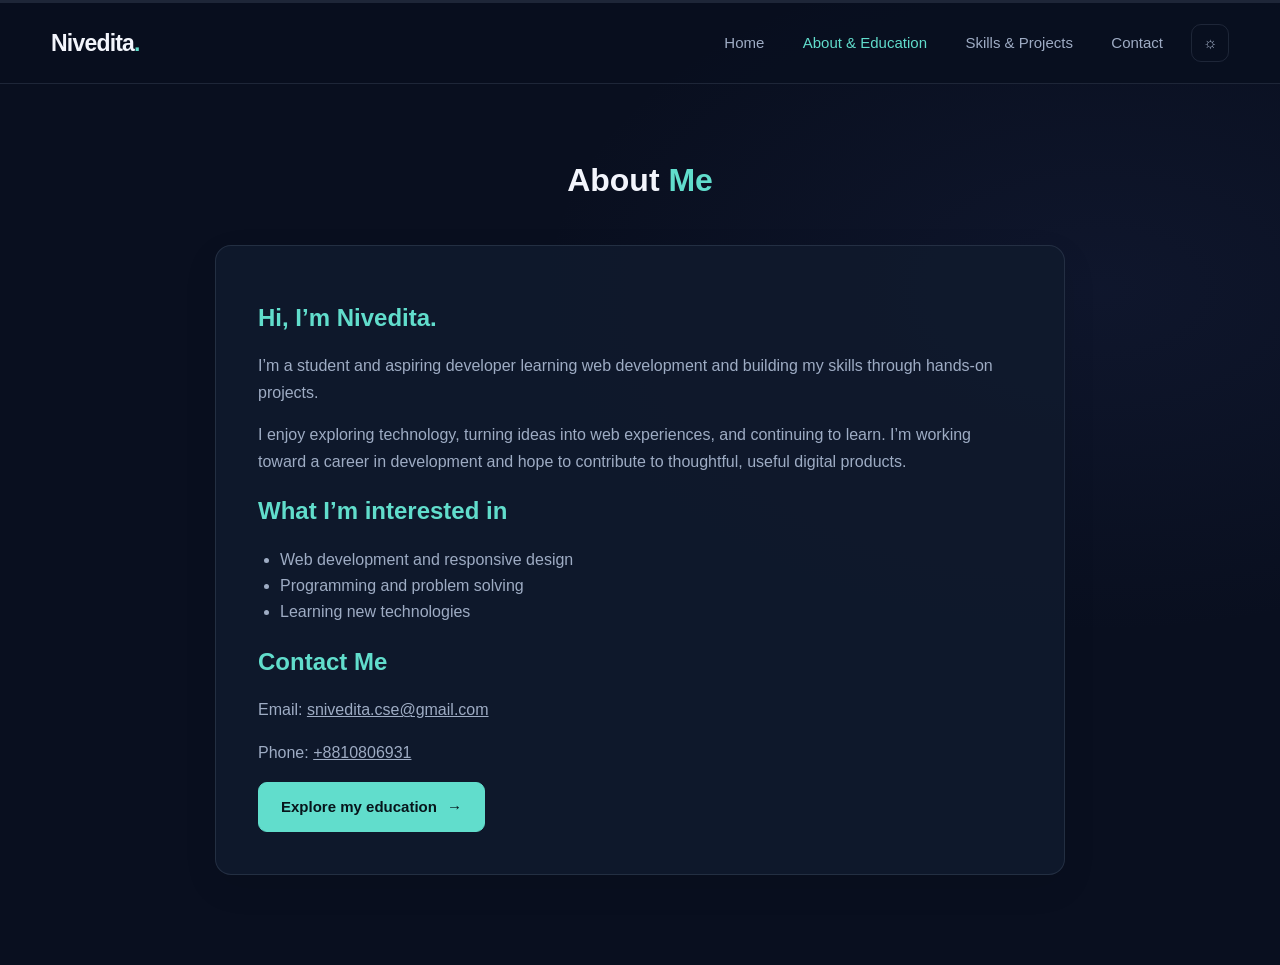
==== about.html @ 98810031 "Add files via upload" ====
<!DOCTYPE html>
<html lang="en">
<head>
    <meta charset="UTF-8">
    <meta name="viewport" content="width=device-width, initial-scale=1.0">
    <meta name="description" content="Learn about Nivedita Singh, her interests, goals, and education.">
    <title>About &amp; Education | Nivedita Singh</title>
    <link rel="stylesheet" href="style.css">
    <script defer src="script.js"></script>
</head>
<body id="top">
<header class="site-header">
    <nav class="navbar" aria-label="Main navigation">
        <a class="logo" href="index.html">Nivedita<span>.</span></a>
        <button class="menu-toggle" type="button" onclick="toggleMenu()" aria-label="Toggle navigation" aria-expanded="false">☰</button>
        <div class="nav-links" id="navLinks">
            <a href="index.html">Home</a>
            <a href="about.html" aria-current="page">About &amp; Education</a>
            <a href="skill.html">Skills &amp; Projects</a>
            <a href="contact.html">Contact</a>
        </div>
        <button class="theme-toggle" type="button" onclick="toggleTheme()" aria-label="Switch to light theme" title="Toggle theme">☼</button>
    </nav>
</header>
<main class="page">
    <h1>About <span>Me</span></h1>
    <div class="content-box">
        <h2>Hi, I’m Nivedita.</h2>
        <p>I’m a student and aspiring developer learning web development and building my skills through hands-on projects.</p>
        <p>I enjoy exploring technology, turning ideas into web experiences, and continuing to learn. I’m working toward a career in development and hope to contribute to thoughtful, useful digital products.</p>
        <h2>What I’m interested in</h2>
        <ul>
            <li>Web development and responsive design</li>
            <li>Programming and problem solving</li>
            <li>Learning new technologies</li>
        </ul>
        <h2>Contact Me</h2>
        <p>Email: <a href="mailto:snivedita.cse@gmail.com">snivedita.cse@gmail.com</a></p>
        <p>Phone: <a href="tel:+8810806931">+8810806931</a></p>
        <a href="education.html" class="btn">Explore my education <span aria-hidden="true">→</span></a>
    </div>
</main>
</body>
</html>
---- style.css ----
* {
    box-sizing: border-box;
}

:root {
    color-scheme: dark;
    --bg: #090f1f;
    --surface: #0c1425;
    --card: #101a2d;
    --text: #f3f5fc;
    --muted: #9eacc4;
    --accent: #61ddcc;
    --accent-strong: #48d5c2;
    --violet: #ad8bff;
    --line: rgba(165, 184, 214, 0.14);
    --shadow: 0 24px 70px rgba(0, 0, 0, 0.24);
}

html {
    scroll-behavior: smooth;
}

body {
    min-height: 100vh;
    margin: 0;
    display: flex;
    flex-direction: column;
    background:
        radial-gradient(ellipse at 86% 30%, rgba(58, 74, 141, 0.12), transparent 36%),
        var(--bg);
    color: var(--text);
    font-family: Inter, "Segoe UI", Arial, sans-serif;
    font-size: 16px;
    line-height: 1.65;
    -webkit-font-smoothing: antialiased;
}

body.light {
    color-scheme: light;
    --bg: #f5f8fc;
    --surface: #ffffff;
    --card: #ffffff;
    --text: #172238;
    --muted: #61708a;
    --accent: #118f83;
    --accent-strong: #087c71;
    --violet: #7654cf;
    --line: rgba(44, 66, 104, 0.15);
    --shadow: 0 24px 70px rgba(31, 54, 91, 0.1);
    background:
        radial-gradient(ellipse at 86% 30%, rgba(112, 145, 231, 0.12), transparent 36%),
        var(--bg);
}

a {
    color: inherit;
}

button,
a {
    -webkit-tap-highlight-color: transparent;
}

.site-header {
    position: relative;
    z-index: 5;
    border-top: 3px solid var(--line);
    border-bottom: 1px solid var(--line);
    background: color-mix(in srgb, var(--bg) 94%, transparent);
}

.navbar {
    width: min(100% - 48px, 1178px);
    min-height: 80px;
    margin: 0 auto;
    display: flex;
    align-items: center;
    gap: 28px;
}

.logo {
    margin-right: auto;
    color: var(--text);
    font-size: 23px;
    font-weight: 800;
    letter-spacing: -0.8px;
    line-height: 1;
    text-decoration: none;
}

.logo span {
    color: var(--accent);
}

.nav-links {
    display: flex;
    align-items: center;
    gap: clamp(24px, 3vw, 42px);
}

.nav-links a {
    color: var(--muted);
    font-size: 15px;
    font-weight: 500;
    text-decoration: none;
    transition: color 180ms ease;
}

.nav-links a:hover,
.nav-links a[aria-current="page"] {
    color: var(--accent);
}

.menu-toggle,
.theme-toggle {
    display: inline-grid;
    width: 38px;
    height: 38px;
    place-items: center;
    border: 1px solid var(--line);
    border-radius: 10px;
    background: transparent;
    color: var(--muted);
    font: inherit;
    cursor: pointer;
    transition: border-color 180ms ease, color 180ms ease, background 180ms ease;
}

.theme-toggle:hover,
.menu-toggle:hover {
    border-color: var(--accent);
    color: var(--accent);
}

.menu-toggle {
    display: none;
}

main {
    flex: 1;
}

.hero {
    width: min(100% - 48px, 1178px);
    min-height: 624px;
    margin: 0 auto;
    padding: 48px 0 64px;
    display: grid;
    grid-template-columns: minmax(0, 1fr) 310px;
    align-items: center;
    gap: clamp(60px, 10vw, 150px);
    animation: rise-in 650ms ease both;
}

.hero-content {
    max-width: 650px;
}

.tagline {
    margin: 0 0 16px;
    display: flex;
    align-items: center;
    gap: 13px;
    color: var(--accent);
    font-size: 13px;
    font-weight: 750;
    letter-spacing: 2px;
}

.status-dot {
    width: 9px;
    height: 9px;
    flex: 0 0 9px;
    border-radius: 50%;
    background: var(--accent);
    box-shadow: 0 0 16px color-mix(in srgb, var(--accent) 80%, transparent);
}

.hero h1 {
    margin: 0 0 20px;
    font-size: clamp(58px, 6vw, 78px);
    font-weight: 800;
    letter-spacing: -4px;
    line-height: 1.12;
}

.name-highlight,
.heading-period {
    color: var(--accent);
}

.heading-period {
    color: var(--text);
}

.hero-statement {
    margin: 0 0 15px;
    font-size: clamp(22px, 2.2vw, 30px);
    font-weight: 650;
    letter-spacing: -0.7px;
    line-height: 1.35;
}

.hero-statement span {
    color: var(--violet);
}

.hero-description {
    max-width: 595px;
    margin: 0;
    color: var(--muted);
    font-size: 17px;
    line-height: 1.85;
}

.buttons {
    margin-top: 30px;
    display: flex;
    flex-wrap: wrap;
    gap: 13px;
}

.btn {
    min-height: 50px;
    padding: 11px 22px;
    display: inline-flex;
    align-items: center;
    justify-content: center;
    gap: 10px;
    border: 1px solid var(--accent);
    border-radius: 9px;
    background: var(--accent);
    color: #07151b;
    font-size: 15px;
    font-weight: 700;
    text-decoration: none;
    transition: transform 180ms ease, background 180ms ease, border-color 180ms ease, color 180ms ease;
}

.btn:hover {
    transform: translateY(-2px);
    background: var(--accent-strong);
    border-color: var(--accent-strong);
}

.btn.outline {
    border-color: var(--line);
    background: transparent;
    color: var(--text);
}

.btn.outline:hover {
    border-color: var(--accent);
    color: var(--accent);
}

.social {
    margin-top: 31px;
    display: flex;
    align-items: center;
    gap: 19px;
}

.social a {
    width: 21px;
    height: 21px;
    display: inline-flex;
    color: var(--muted);
    transition: color 180ms ease, transform 180ms ease;
}

.social a.social-email {
    width: auto;
    height: auto;
    align-items: center;
    gap: 9px;
    font-size: 14px;
    text-decoration: none;
}

.social-email svg {
    flex: 0 0 21px;
}

.social a:hover {
    transform: translateY(-2px);
    color: var(--accent);
}

.social svg {
    width: 100%;
    height: 100%;
    fill: currentColor;
}

.hero-image {
    display: grid;
    place-items: center;
}

.profile-frame {
    width: 310px;
    height: 385px;
    overflow: hidden;
    border: 1px solid rgba(97, 221, 204, 0.48);
    border-radius: 24px;
    background: var(--card);
    box-shadow: var(--shadow);
    animation: portrait-in 800ms 100ms ease both;
}

.profile-frame img {
    width: 100%;
    height: 100%;
    display: block;
    object-fit: cover;
    object-position: center 38%;
}

.site-footer {
    min-height: 92px;
    padding: 20px max(24px, calc((100% - 1178px) / 2));
    display: flex;
    align-items: center;
    justify-content: space-between;
    gap: 20px;
    border-top: 1px solid var(--line);
    color: var(--muted);
    font-size: 14px;
}

.site-footer p {
    margin: 0;
}

.back-to-top {
    color: var(--accent);
    font-size: 22px;
    font-weight: 700;
    line-height: 1;
    text-decoration: none;
}

.page {
    width: min(100% - 48px, 1000px);
    min-height: 70vh;
    margin: 0 auto;
    padding: 70px 0 90px;
    animation: rise-in 500ms ease both;
}

.page > h1,
.page-heading {
    margin: 0 0 38px;
    text-align: center;
}

.page > h1 span,
.page-heading span {
    color: var(--accent);
}

.page-subtitle {
    max-width: 650px;
    margin: -22px auto 38px;
    color: var(--muted);
    text-align: center;
}

.content-box,
.education-card,
.skill,
.card,
.contact-panel {
    border: 1px solid var(--line);
    border-radius: 16px;
    background: color-mix(in srgb, var(--card) 90%, transparent);
    box-shadow: 0 12px 35px rgba(0, 0, 0, 0.08);
}

.content-box {
    max-width: 850px;
    margin: 0 auto;
    padding: clamp(24px, 5vw, 42px);
}

.content-box h2 {
    margin: 10px 0;
    color: var(--accent);
}

.content-box p,
.content-box li,
.card p {
    color: var(--muted);
}

.content-box ul {
    padding-left: 22px;
}

.timeline {
    max-width: 800px;
    margin: 0 auto;
    padding-left: 26px;
    border-left: 1px solid var(--line);
}

.education-card {
    position: relative;
    margin: 0 0 22px;
    padding: 24px;
    transition: transform 180ms ease, border-color 180ms ease;
}

.education-card::before {
    position: absolute;
    top: 28px;
    left: -33px;
    width: 12px;
    height: 12px;
    border: 3px solid var(--bg);
    border-radius: 50%;
    background: var(--accent);
    content: "";
}

.education-card:hover,
.card:hover {
    transform: translateY(-4px);
    border-color: color-mix(in srgb, var(--accent) 60%, var(--line));
}

.education-card h2 {
    margin: 0 0 5px;
    color: var(--accent);
    font-size: 21px;
}

.education-card h3 {
    margin: 0 0 12px;
}

.education-card p {
    margin: 5px 0;
    color: var(--muted);
}

.cards {
    display: grid;
    grid-template-columns: repeat(auto-fit, minmax(230px, 1fr));
    gap: 20px;
}

.card {
    padding: 24px;
    color: var(--text);
    text-decoration: none;
    transition: transform 180ms ease, border-color 180ms ease;
}

.card h2,
.card h3 {
    margin: 0 0 10px;
    color: var(--accent);
}

.projects-intro {
    max-width: 620px;
    margin: -20px auto 42px;
    color: var(--muted);
    text-align: center;
}

.page-kicker {
    justify-content: center;
    margin: 0 0 10px;
    font-size: 11px;
}

.page-heading {
    margin: 0 0 30px;
    font-size: clamp(36px, 5vw, 52px);
    letter-spacing: -1.8px;
    line-height: 1.15;
}

.project-section {
    margin-top: 70px;
}

.project-section .page-heading {
    margin-bottom: 30px;
}

.project-card {
    display: flex;
    flex-direction: column;
    align-items: flex-start;
    overflow: hidden;
    min-height: 480px;
    padding: 20px;
    border-radius: 18px;
    background:
        linear-gradient(155deg, color-mix(in srgb, var(--card) 92%, var(--accent) 8%), var(--card) 48%);
}

.project-card h2 {
    margin: 0 0 8px;
    color: var(--text);
    font-size: 21px;
    letter-spacing: -0.3px;
}

.project-card > p:not(.project-type) {
    margin: 0;
    color: var(--muted);
    font-size: 14px;
    line-height: 1.7;
}

.project-preview {
    position: relative;
    width: calc(100% + 40px);
    height: 205px;
    margin: -20px -20px 20px;
    padding: 32px 22px 18px;
    overflow: hidden;
    color: #f4f7ff;
    isolation: isolate;
    background: linear-gradient(145deg, #14283d, #34235c);
}

.project-preview::before,
.project-preview::after {
    position: absolute;
    z-index: -1;
    width: 180px;
    height: 180px;
    border-radius: 50%;
    background: rgba(255, 255, 255, 0.1);
    content: "";
    filter: blur(1px);
}

.project-preview::before {
    top: -110px;
    right: -40px;
}

.project-preview::after {
    bottom: -130px;
    left: -50px;
    width: 220px;
    height: 220px;
    background: rgba(255, 255, 255, 0.06);
}

.tour-preview {
    display: flex;
    flex-direction: column;
    align-items: center;
    justify-content: center;
    gap: 5px;
    background: linear-gradient(135deg, #073b49, #117b79 58%, #b87953);
}

.tour-preview strong {
    font-size: 28px;
    letter-spacing: -0.6px;
}

.preview-icon {
    display: block;
    width: 59px;
    height: 59px;
    margin-bottom: 2px;
    padding: 10px;
    border: 1px solid rgba(255, 255, 255, 0.38);
    border-radius: 18px;
    background: rgba(9, 29, 39, 0.22);
    box-shadow: 0 9px 24px rgba(0, 0, 0, 0.12);
}

.preview-icon svg {
    width: 100%;
    height: 100%;
    fill: none;
    stroke: currentColor;
    stroke-linecap: round;
    stroke-linejoin: round;
    stroke-width: 2;
}

.preview-caption {
    color: rgba(255, 255, 255, 0.78);
    font-size: 9px;
    font-weight: 700;
    letter-spacing: 2px;
}

.calculator-preview {
    display: grid;
    place-items: center;
    background: linear-gradient(135deg, #253044, #4a3c79);
}

.calculator-art {
    width: 148px;
    padding: 8px;
    display: grid;
    grid-template-columns: repeat(4, 1fr);
    gap: 5px;
    border: 1px solid rgba(255, 255, 255, 0.22);
    border-radius: 13px;
    background: rgba(13, 19, 34, 0.72);
    box-shadow: 0 10px 24px rgba(0, 0, 0, 0.22);
    transform: rotate(-4deg);
    transition: transform 220ms ease;
}

.project-card:hover .calculator-art {
    transform: rotate(0) scale(1.04);
}

.calculator-display {
    grid-column: 1 / -1;
    padding: 5px 7px 8px;
    color: #f4f7ff;
    font-size: 16px;
    font-weight: 700;
    text-align: right;
}

.calculator-display small {
    display: block;
    color: #a9bad5;
    font-size: 9px;
    font-weight: 500;
}

.calculator-key {
    display: grid;
    min-height: 20px;
    place-items: center;
    border: 1px solid rgba(255, 255, 255, 0.08);
    border-radius: 5px;
    background: rgba(255, 255, 255, 0.1);
    color: #f4f7ff;
    font-size: 9px;
}

.calculator-key.operator {
    border-color: rgba(97, 221, 204, 0.3);
    background: rgba(97, 221, 204, 0.18);
    color: #8af0df;
}

.portfolio-preview {
    padding: 40px 22px 18px;
    background: linear-gradient(135deg, #10243b, #173f55);
}

.portfolio-art {
    height: 100%;
    padding: 8px 12px;
    display: flex;
    flex-direction: column;
    align-items: flex-start;
    justify-content: center;
    border: 1px solid rgba(255, 255, 255, 0.2);
    border-radius: 9px;
    background: rgba(8, 15, 30, 0.5);
    box-shadow: 0 10px 26px rgba(0, 0, 0, 0.17);
}

.portfolio-nav {
    position: absolute;
    top: 19px;
    right: 16px;
    color: rgba(255, 255, 255, 0.72);
    font-size: 7px;
    letter-spacing: 0.5px;
}

.portfolio-nav > span,
.portfolio-art strong > span {
    color: #61ddcc;
}

.portfolio-overline {
    color: #61ddcc;
    font-size: 7px;
    font-weight: 700;
    letter-spacing: 1.5px;
}

.portfolio-art strong {
    margin: 4px 0 8px;
    color: #f4f7ff;
    font-size: 21px;
    line-height: 1.08;
}

.portfolio-button {
    padding: 4px 8px;
    border-radius: 5px;
    background: #61ddcc;
    color: #0a1720;
    font-size: 7px;
    font-weight: 700;
}

.project-tags {
    margin-top: 16px;
    display: flex;
    flex-wrap: wrap;
    gap: 7px;
}

.project-tags span {
    padding: 4px 8px;
    border: 1px solid var(--line);
    border-radius: 999px;
    color: var(--muted);
    font-size: 10px;
    font-weight: 600;
}

.project-type {
    margin: 0 0 5px;
    color: var(--accent);
    font-size: 12px;
    font-weight: 700;
    letter-spacing: 1px;
    text-transform: uppercase;
}

.project-actions {
    margin-top: auto;
    padding-top: 20px;
    display: flex;
    flex-wrap: wrap;
    gap: 10px;
}

.project-actions .btn {
    min-height: 42px;
    padding: 8px 13px;
    font-size: 13px;
}

.skills-container {
    max-width: 820px;
    margin: 0 auto;
}

.skill-group {
    margin-bottom: 24px;
    padding: 22px;
    border: 1px solid var(--line);
    border-radius: 16px;
    background: color-mix(in srgb, var(--card) 90%, transparent);
}

.skill-group h2 {
    margin: 0 0 16px;
    color: var(--text);
    font-size: 19px;
}

.skill {
    margin-bottom: 14px;
    padding: 17px 20px;
}

.skill h3 {
    margin: 0;
    font-size: 16px;
}

.skill-tags {
    display: flex;
    flex-wrap: wrap;
    gap: 12px;
}

.skill-tag {
    padding: 12px 18px;
    border: 1px solid var(--line);
    border-radius: 999px;
    background: var(--card);
    color: var(--text);
}

.contact-layout {
    display: grid;
    grid-template-columns: minmax(0, 1.3fr) minmax(220px, 0.7fr);
    gap: 24px;
}

.contact-layout-single {
    max-width: 720px;
    margin: 0 auto;
    grid-template-columns: minmax(0, 1fr);
}

.contact-panel {
    padding: 28px;
}

.contact-panel h2 {
    margin-top: 0;
}

#contactForm {
    display: flex;
    flex-direction: column;
    gap: 14px;
}

#contactForm label {
    display: grid;
    gap: 6px;
    color: var(--muted);
    font-size: 14px;
}

input,
textarea {
    width: 100%;
    padding: 13px 14px;
    border: 1px solid var(--line);
    border-radius: 9px;
    outline: none;
    background: var(--bg);
    color: var(--text);
    font: inherit;
}

input:focus,
textarea:focus {
    border-color: var(--accent);
}

textarea {
    min-height: 130px;
    resize: vertical;
}

.form-status {
    min-height: 1.5em;
    margin: 0;
    color: var(--accent);
}

.contact-panel a {
    color: var(--accent);
}

.site-footer {
    margin-top: auto;
}

@keyframes rise-in {
    from { opacity: 0; transform: translateY(12px); }
    to { opacity: 1; transform: translateY(0); }
}

@keyframes portrait-in {
    from { opacity: 0; transform: translateY(10px) scale(0.98); }
    to { opacity: 1; transform: translateY(0) scale(1); }
}

@media (max-width: 900px) {
    .navbar {
        gap: 18px;
    }

    .nav-links {
        gap: 20px;
    }

    .hero {
        grid-template-columns: minmax(0, 1fr) 265px;
        gap: 55px;
    }

    .profile-frame {
        width: 265px;
        height: 340px;
    }

    .hero h1 {
        font-size: clamp(54px, 7vw, 68px);
    }
}

@media (max-width: 680px) {
    .navbar {
        width: min(100% - 36px, 1178px);
        min-height: 70px;
        flex-wrap: wrap;
        gap: 12px;
    }

    .logo {
        font-size: 21px;
    }

    .menu-toggle {
        display: inline-grid;
        margin-left: auto;
    }

    .theme-toggle {
        order: 1;
    }

    .nav-links {
        order: 2;
        width: 100%;
        padding: 0 0 14px;
        display: none;
        flex-direction: column;
        align-items: flex-start;
        gap: 4px;
    }

    .nav-links.active {
        display: flex;
    }

    .nav-links a {
        width: 100%;
        padding: 9px 0;
    }

    .hero {
        width: min(100% - 40px, 540px);
        min-height: auto;
        padding: 48px 0 58px;
        grid-template-columns: 1fr;
        gap: 36px;
        text-align: center;
    }

    .hero-image {
        grid-row: 1;
    }

    .profile-frame {
        width: min(68vw, 270px);
        height: min(84vw, 330px);
        border-radius: 21px;
    }

    .tagline,
    .buttons,
    .social {
        justify-content: center;
    }

    .tagline {
        font-size: 11px;
        letter-spacing: 1.4px;
    }

    .hero h1 {
        margin-bottom: 15px;
        font-size: clamp(48px, 12vw, 66px);
        letter-spacing: -2.8px;
        line-height: 1.08;
    }

    .desktop-break {
        display: none;
    }

    .hero-statement {
        font-size: 22px;
    }

    .hero-description {
        font-size: 15px;
    }

    .site-footer {
        min-height: 76px;
        padding: 18px 20px;
        font-size: 12px;
    }

    .page {
        width: min(100% - 40px, 1000px);
        padding: 48px 0 64px;
    }

    .contact-layout {
        grid-template-columns: 1fr;
    }
}

@media (max-width: 380px) {
    .hero h1 {
        font-size: 46px;
    }

    .buttons {
        flex-direction: column;
    }
}

@media (prefers-reduced-motion: reduce) {
    *,
    *::before,
    *::after {
        scroll-behavior: auto !important;
        animation-duration: 0.01ms !important;
        animation-iteration-count: 1 !important;
        transition-duration: 0.01ms !important;
    }
}
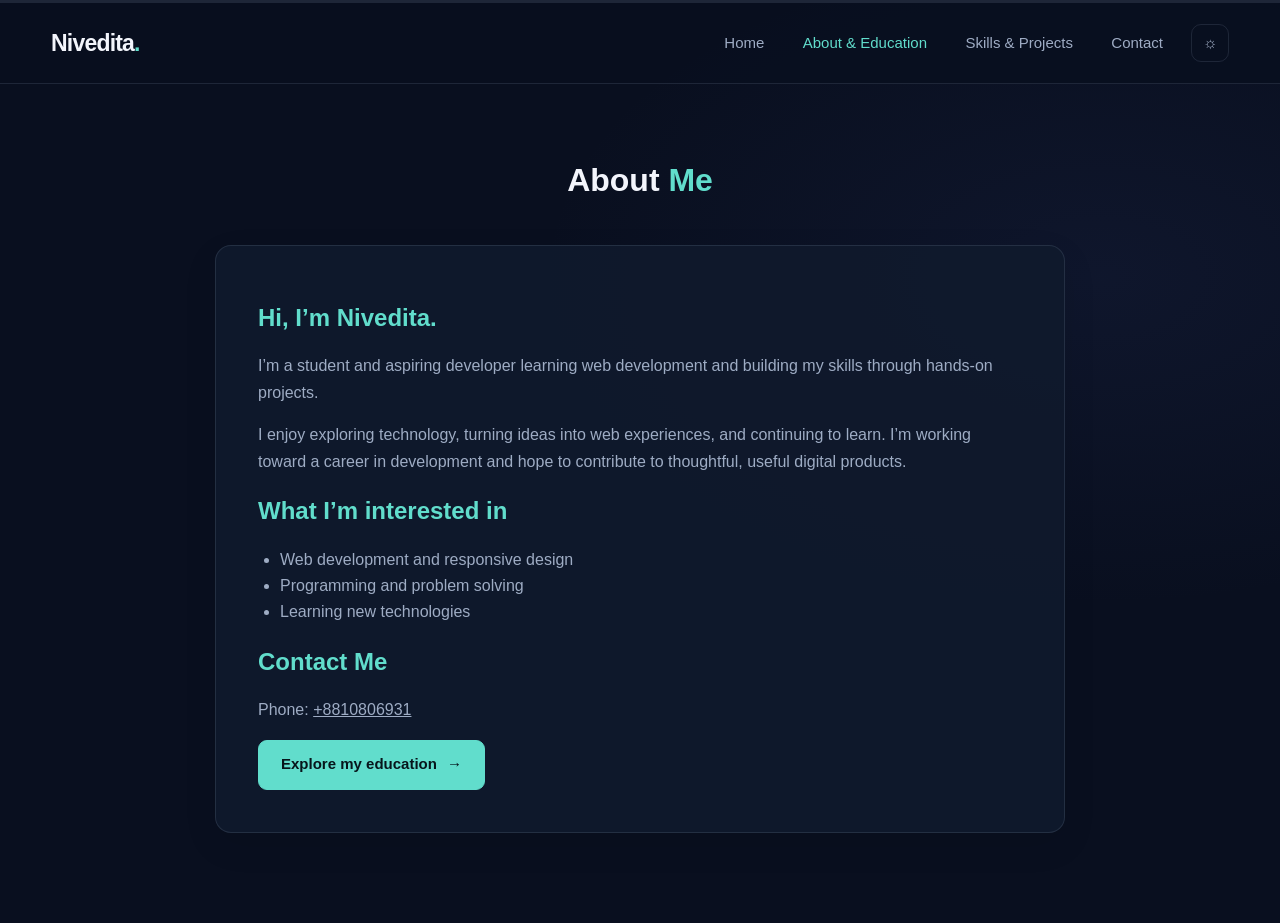
==== commit 6e92c2df: "Remove email contact link from about page" ====
--- a/about.html
+++ b/about.html
@@ -35,7 +35,6 @@
             <li>Learning new technologies</li>
         </ul>
         <h2>Contact Me</h2>
-        <p>Email: <a href="mailto:snivedita.cse@gmail.com">snivedita.cse@gmail.com</a></p>
         <p>Phone: <a href="tel:+8810806931">+8810806931</a></p>
         <a href="education.html" class="btn">Explore my education <span aria-hidden="true">→</span></a>
     </div>
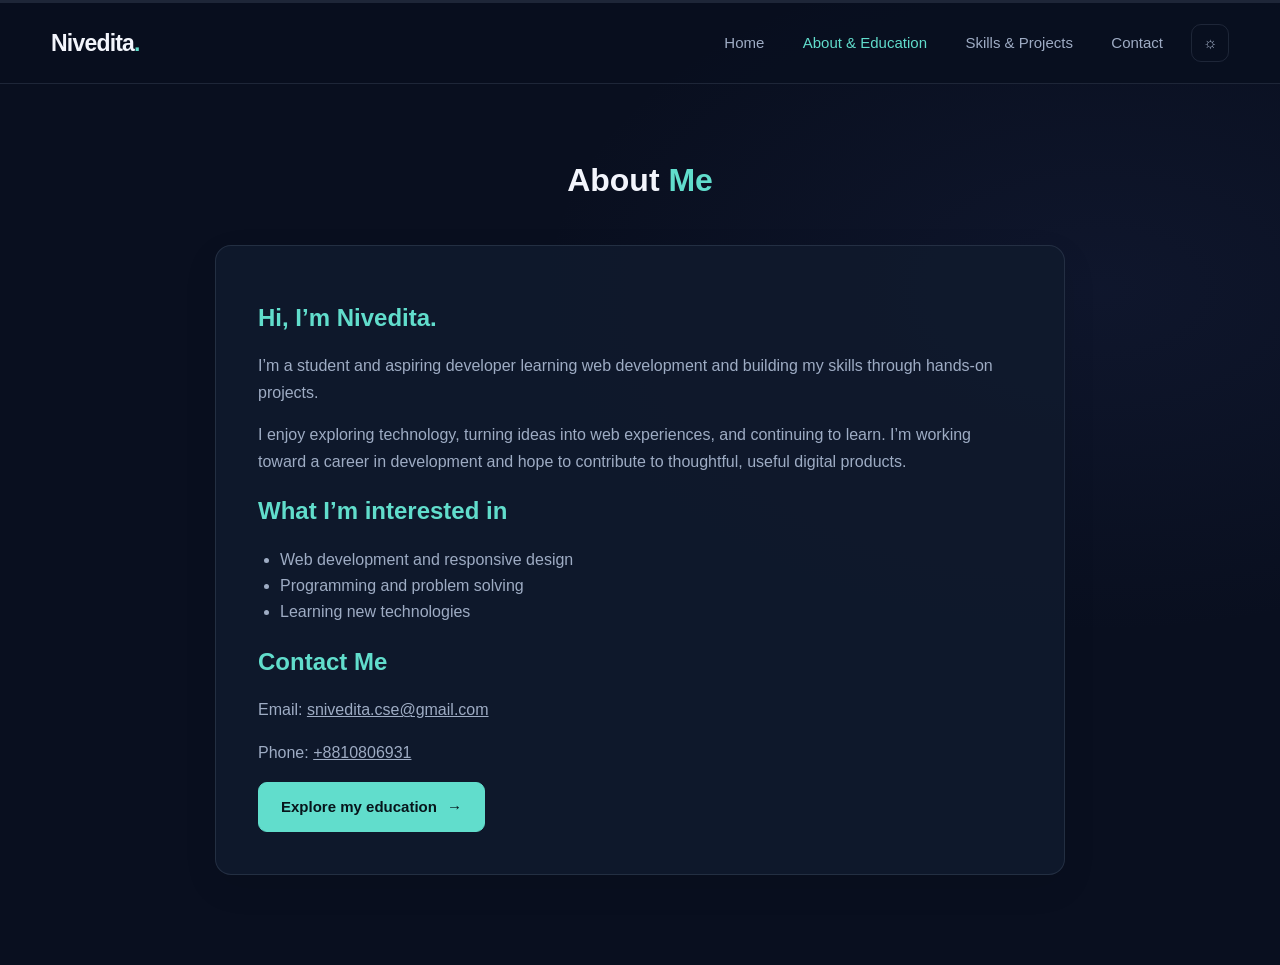
==== commit 433aedc4: "Add email contact option" ====
--- a/about.html
+++ b/about.html
@@ -35,6 +35,7 @@
             <li>Learning new technologies</li>
         </ul>
         <h2>Contact Me</h2>
+        <p>Email: <a href="mailto:snivedita.cse@gmail.com">snivedita.cse@gmail.com</a></p>
         <p>Phone: <a href="tel:+8810806931">+8810806931</a></p>
         <a href="education.html" class="btn">Explore my education <span aria-hidden="true">→</span></a>
     </div>
